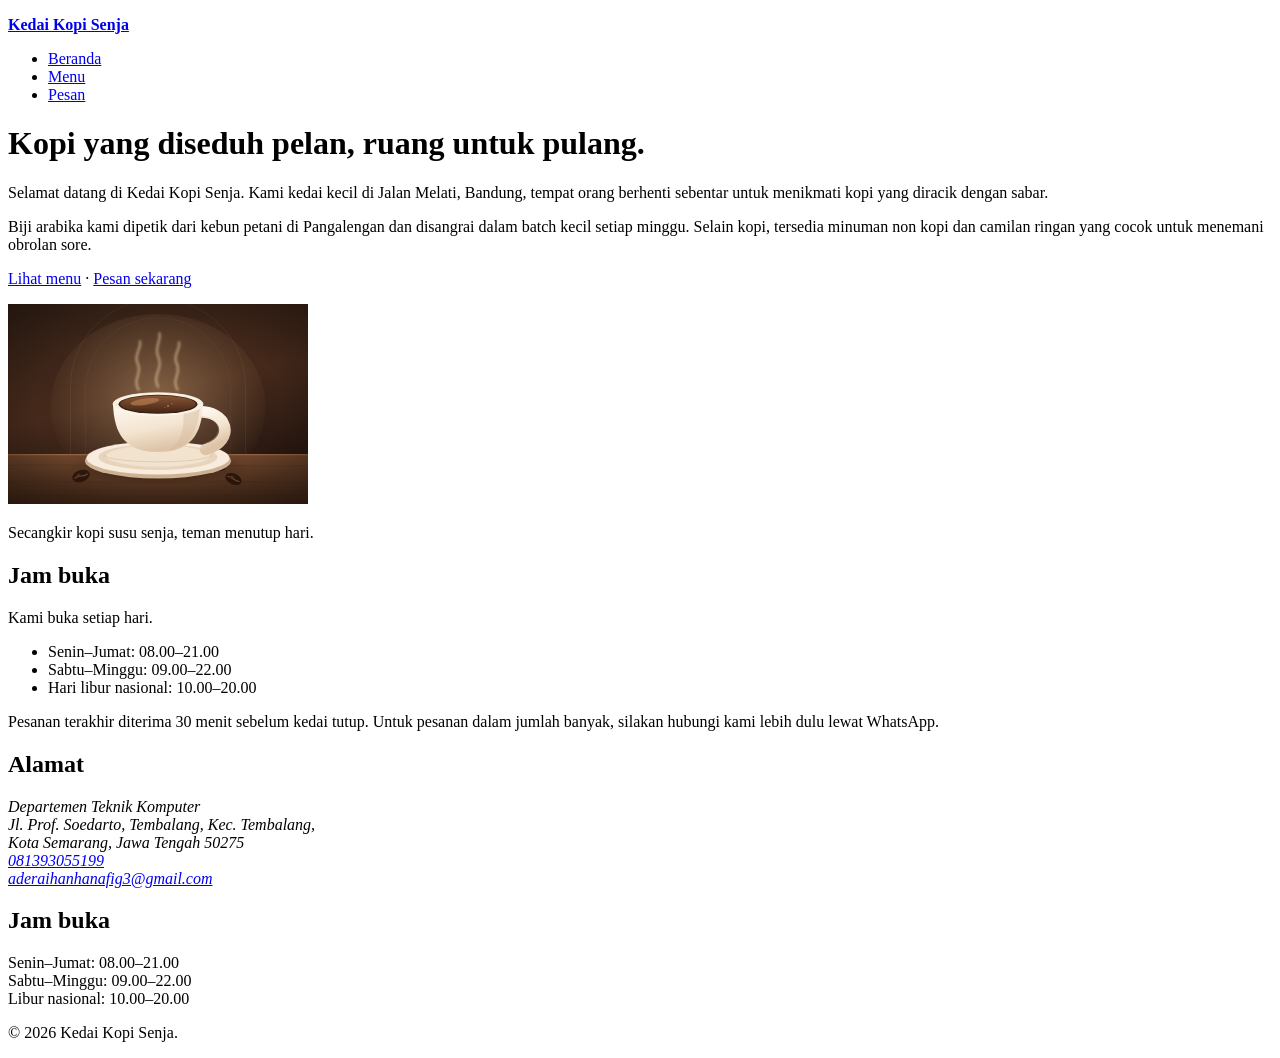
==== index.html @ cc63fb2c "Tugas Minggu 2" ====
<!DOCTYPE html>
<html lang="id">
<head>
  <meta charset="utf-8">
  <meta name="viewport" content="width=device-width, initial-scale=1">
  <meta name="description" content="Kedai Kopi Senja, kedai kopi kecil di Jalan Melati, Bandung. Buka setiap hari dengan kopi arabika Pangalengan.">
  <title>Beranda Kedai Kopi Senja</title>
  <link rel="icon" href="img/logo.svg" type="image/svg+xml">
</head>
<body>
  <header>
    <p><a href="index.html"><strong>Kedai Kopi Senja</strong></a></p>

    <nav aria-label="Navigasi utama">
      <ul>
        <li><a href="index.html" aria-current="page">Beranda</a></li>
        <li><a href="menu.html">Menu</a></li>
        <li><a href="pesan.html">Pesan</a></li>
      </ul>
    </nav>
  </header>

  <main>
    <h1>Kopi yang diseduh pelan, ruang untuk pulang.</h1>

    <p>Selamat datang di Kedai Kopi Senja. Kami kedai kecil di Jalan Melati, Bandung, tempat orang berhenti sebentar untuk menikmati kopi yang diracik dengan sabar.</p>
    <p>Biji arabika kami dipetik dari kebun petani di Pangalengan dan disangrai dalam batch kecil setiap minggu. Selain kopi, tersedia minuman non kopi dan camilan ringan yang cocok untuk menemani obrolan sore.</p>
    <p><a href="menu.html">Lihat menu</a> · <a href="pesan.html">Pesan sekarang</a></p>

    <p><img src="img/kedai-kopi.svg" alt="Ilustrasi cangkir kopi hangat berasap di atas meja kayu, ditemani tiga biji kopi" width="300" height="200"></p>
    <p>Secangkir kopi susu senja, teman menutup hari.</p>
    <section>
      <h2>Jam buka</h2>
      <p>Kami buka setiap hari.</p>
      <ul>
        <li>Senin–Jumat: 08.00–21.00</li>
        <li>Sabtu–Minggu: 09.00–22.00</li>
        <li>Hari libur nasional: 10.00–20.00</li>
      </ul>
      <p>Pesanan terakhir diterima 30 menit sebelum kedai tutup. Untuk pesanan dalam jumlah banyak, silakan hubungi kami lebih dulu lewat WhatsApp.</p>
    </section>
  </main>

  <footer>
    <h2>Alamat</h2>
    <address>
      Departemen Teknik Komputer<br>
      Jl. Prof. Soedarto, Tembalang, Kec. Tembalang,<br>
      Kota Semarang, Jawa Tengah 50275<br>
      <a href="tel:+6281393055199">081393055199</a><br>
      <a href="mailto:aderaihanhanafig3@gmail.com">aderaihanhanafig3@gmail.com</a>
    </address>

    <h2>Jam buka</h2>
    <p>
      Senin–Jumat: 08.00–21.00<br>
      Sabtu–Minggu: 09.00–22.00<br>
      Libur nasional: 10.00–20.00
    </p>

    <p>© 2026 Kedai Kopi Senja.</p>
  </footer>
</body>
</html>
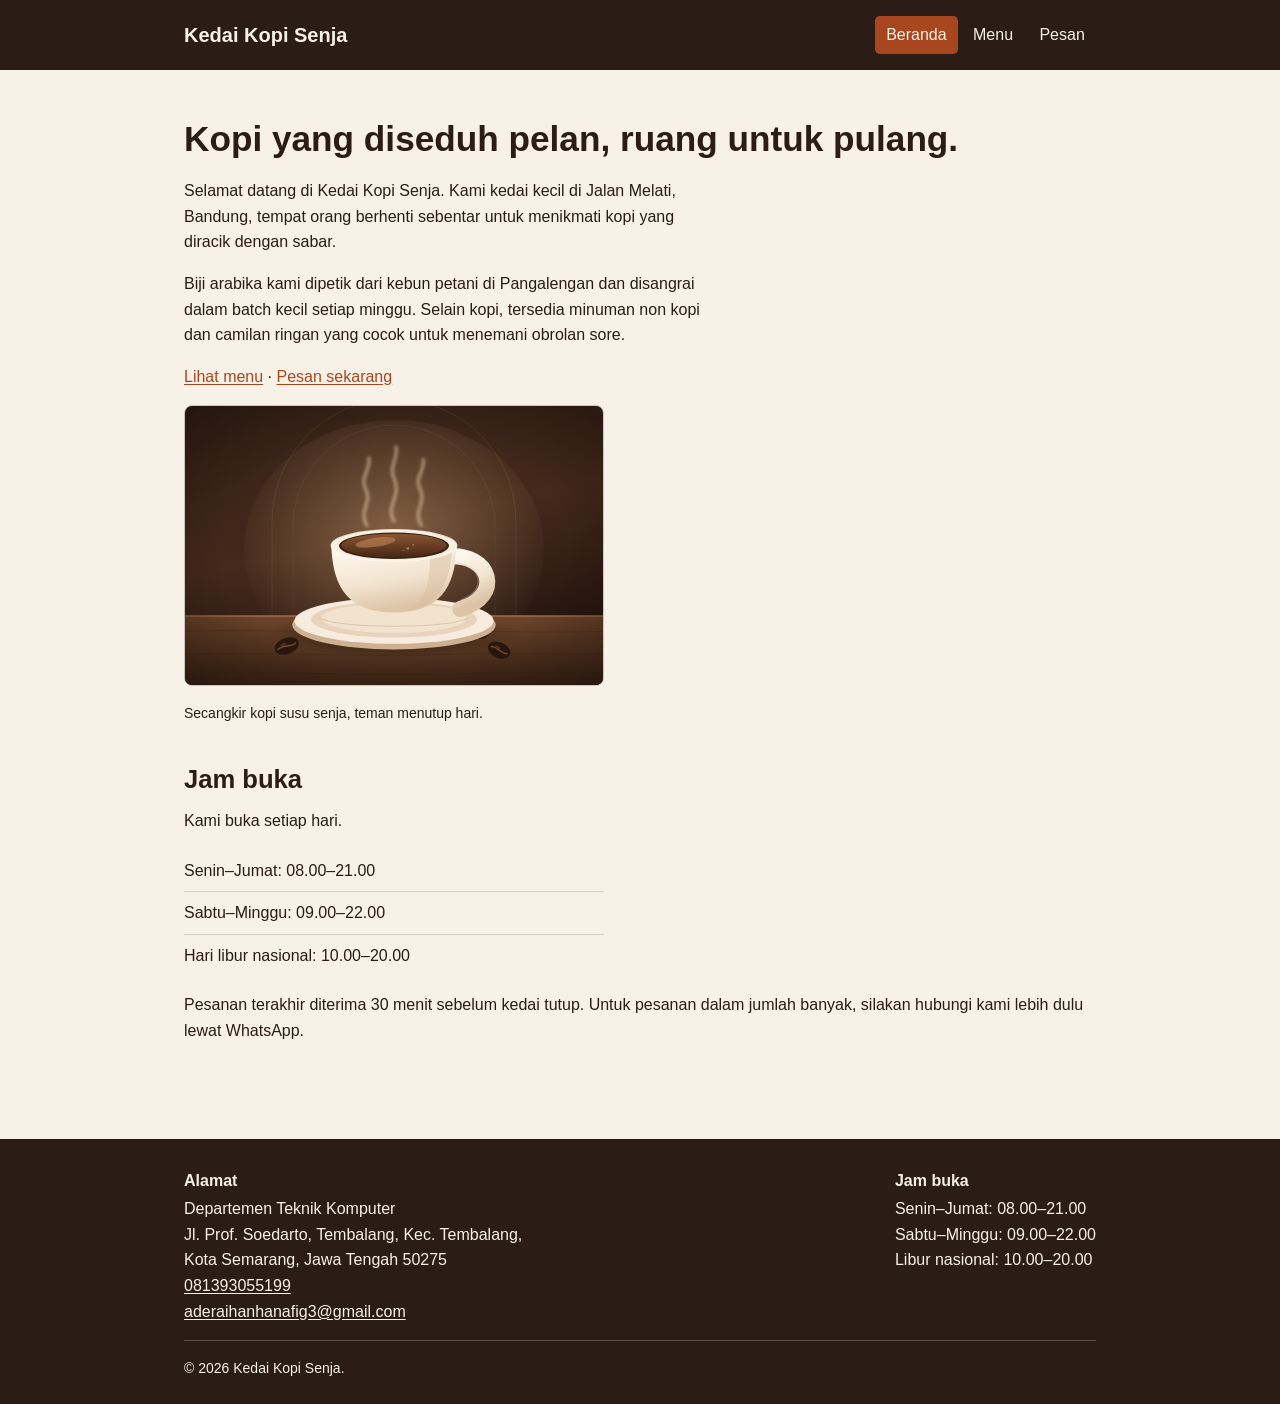
==== commit f7af0fb3: "Tugas Minggu 3" ====
--- a/index.html
+++ b/index.html
@@ -6,33 +6,37 @@
   <meta name="description" content="Kedai Kopi Senja, kedai kopi kecil di Jalan Melati, Bandung. Buka setiap hari dengan kopi arabika Pangalengan.">
   <title>Beranda Kedai Kopi Senja</title>
   <link rel="icon" href="img/logo.svg" type="image/svg+xml">
+  <link rel="stylesheet" href="css/style.css">
 </head>
 <body>
-  <header>
-    <p><a href="index.html"><strong>Kedai Kopi Senja</strong></a></p>
+  <header class="situs-header">
+    <div class="wadah header-dalam">
+      <p class="merek"><a href="index.html">Kedai Kopi Senja</a></p>
 
-    <nav aria-label="Navigasi utama">
-      <ul>
-        <li><a href="index.html" aria-current="page">Beranda</a></li>
-        <li><a href="menu.html">Menu</a></li>
-        <li><a href="pesan.html">Pesan</a></li>
-      </ul>
-    </nav>
+      <nav class="navigasi" aria-label="Navigasi utama">
+        <ul>
+          <li><a href="index.html" aria-current="page">Beranda</a></li>
+          <li><a href="menu.html">Menu</a></li>
+          <li><a href="pesan.html">Pesan</a></li>
+        </ul>
+      </nav>
+    </div>
   </header>
 
-  <main>
+  <main class="wadah">
     <h1>Kopi yang diseduh pelan, ruang untuk pulang.</h1>
 
-    <p>Selamat datang di Kedai Kopi Senja. Kami kedai kecil di Jalan Melati, Bandung, tempat orang berhenti sebentar untuk menikmati kopi yang diracik dengan sabar.</p>
-    <p>Biji arabika kami dipetik dari kebun petani di Pangalengan dan disangrai dalam batch kecil setiap minggu. Selain kopi, tersedia minuman non kopi dan camilan ringan yang cocok untuk menemani obrolan sore.</p>
+    <p class="pendahuluan">Selamat datang di Kedai Kopi Senja. Kami kedai kecil di Jalan Melati, Bandung, tempat orang berhenti sebentar untuk menikmati kopi yang diracik dengan sabar.</p>
+    <p class="pendahuluan">Biji arabika kami dipetik dari kebun petani di Pangalengan dan disangrai dalam batch kecil setiap minggu. Selain kopi, tersedia minuman non kopi dan camilan ringan yang cocok untuk menemani obrolan sore.</p>
     <p><a href="menu.html">Lihat menu</a> · <a href="pesan.html">Pesan sekarang</a></p>
 
-    <p><img src="img/kedai-kopi.svg" alt="Ilustrasi cangkir kopi hangat berasap di atas meja kayu, ditemani tiga biji kopi" width="300" height="200"></p>
-    <p>Secangkir kopi susu senja, teman menutup hari.</p>
-    <section>
+    <p><img class="gambar-kedai" src="img/kedai-kopi.svg" alt="Ilustrasi cangkir kopi hangat berasap di atas meja kayu, ditemani tiga biji kopi" width="300" height="200"></p>
+    <p class="keterangan-gambar">Secangkir kopi susu senja, teman menutup hari.</p>
+
+    <section class="bagian">
       <h2>Jam buka</h2>
       <p>Kami buka setiap hari.</p>
-      <ul>
+      <ul class="daftar-jam">
         <li>Senin–Jumat: 08.00–21.00</li>
         <li>Sabtu–Minggu: 09.00–22.00</li>
         <li>Hari libur nasional: 10.00–20.00</li>
@@ -41,24 +45,30 @@
     </section>
   </main>
 
-  <footer>
-    <h2>Alamat</h2>
-    <address>
-      Departemen Teknik Komputer<br>
-      Jl. Prof. Soedarto, Tembalang, Kec. Tembalang,<br>
-      Kota Semarang, Jawa Tengah 50275<br>
-      <a href="tel:+6281393055199">081393055199</a><br>
-      <a href="mailto:aderaihanhanafig3@gmail.com">aderaihanhanafig3@gmail.com</a>
-    </address>
-
-    <h2>Jam buka</h2>
-    <p>
-      Senin–Jumat: 08.00–21.00<br>
-      Sabtu–Minggu: 09.00–22.00<br>
-      Libur nasional: 10.00–20.00
-    </p>
-
-    <p>© 2026 Kedai Kopi Senja.</p>
+  <footer class="situs-footer">
+    <div class="wadah footer-dalam">
+      <div class="footer-kolom">
+        <h2>Alamat</h2>
+        <address>
+          Departemen Teknik Komputer<br>
+          Jl. Prof. Soedarto, Tembalang, Kec. Tembalang,<br>
+          Kota Semarang, Jawa Tengah 50275<br>
+          <a href="tel:+6281393055199">081393055199</a><br>
+          <a href="mailto:aderaihanhanafig3@gmail.com">aderaihanhanafig3@gmail.com</a>
+        </address>
+      </div>
+      <div class="footer-kolom">
+        <h2>Jam buka</h2>
+        <p>
+          Senin–Jumat: 08.00–21.00<br>
+          Sabtu–Minggu: 09.00–22.00<br>
+          Libur nasional: 10.00–20.00
+        </p>
+      </div>
+    </div>
+    <div class="wadah">
+      <p class="hak-cipta">© 2026 Kedai Kopi Senja.</p>
+    </div>
   </footer>
 </body>
 </html>
--- a/css/style.css
+++ b/css/style.css
@@ -0,0 +1,423 @@
+/* =========================================================
+   Kedai Kopi Senja — CSS bersama untuk tiga halaman
+   Tiga warna utama: coklat tua, krem, dan terakota.
+   ========================================================= */
+
+:root {
+  --teks: #2b1d16;
+  --latar: #f7f1e7;
+  --aksen: #a8471f;
+}
+
+/* Semua element memakai border-box */
+*,
+*::before,
+*::after {
+  box-sizing: border-box;
+}
+
+body {
+  margin: 0;
+  background: var(--latar);
+  color: var(--teks);
+  font-family: Arial, Helvetica, sans-serif;
+  font-size: 1rem;
+  line-height: 1.6;
+}
+
+h1,
+h2,
+h3 {
+  margin: 0 0 0.5em;
+  line-height: 1.2;
+}
+
+h1 {
+  font-size: 1.75rem;
+}
+
+h2 {
+  font-size: 1.35rem;
+}
+
+h3 {
+  font-size: 1.1rem;
+}
+
+p {
+  margin: 0 0 1rem;
+}
+
+a {
+  color: var(--aksen);
+  text-decoration: underline;
+  text-underline-offset: 2px;
+}
+
+a:hover {
+  color: var(--teks);
+}
+
+img {
+  display: block;
+  max-width: 100%;
+  height: auto;
+}
+
+/* Wadah konten: maksimal 960px dan di tengah layar */
+.wadah {
+  width: 100%;
+  max-width: 960px;
+  margin-left: auto;
+  margin-right: auto;
+  padding-left: 1rem;
+  padding-right: 1rem;
+}
+
+/* ---------- Header dan navigasi (Flexbox) ---------- */
+
+.situs-header {
+  background: var(--teks);
+  color: var(--latar);
+}
+
+.header-dalam {
+  display: flex;
+  flex-direction: column;
+  align-items: flex-start;
+  gap: 0.5rem;
+  padding-top: 1rem;
+  padding-bottom: 1rem;
+}
+
+.merek {
+  margin: 0;
+  font-size: 1.25rem;
+  font-weight: 700;
+}
+
+.merek a {
+  color: var(--latar);
+  text-decoration: none;
+}
+
+.merek a:hover {
+  text-decoration: underline;
+  text-decoration-thickness: 2px;
+}
+
+.navigasi ul {
+  display: flex;
+  flex-wrap: wrap;
+  gap: 0.25rem;
+  margin: 0;
+  padding: 0;
+  list-style: none;
+}
+
+.navigasi a {
+  display: block;
+  padding: 0.4rem 0.7rem;
+  border-radius: 0.3rem;
+  color: var(--latar);
+  text-decoration: none;
+}
+
+.navigasi a:hover,
+.navigasi a[aria-current="page"] {
+  background: var(--aksen);
+  color: var(--latar);
+}
+
+/* ---------- Konten utama ---------- */
+
+main.wadah {
+  padding-top: 2rem;
+  padding-bottom: 3rem;
+}
+
+.pendahuluan {
+  max-width: 60ch;
+}
+
+.gambar-kedai {
+  width: 100%;
+  max-width: 420px;
+  border: 1px solid rgba(43, 29, 22, 0.2);
+  border-radius: 0.5rem;
+}
+
+.keterangan-gambar {
+  margin-top: 0.5rem;
+  font-size: 0.875rem;
+}
+
+.bagian {
+  margin-top: 2.5rem;
+}
+
+.daftar-jam {
+  max-width: 420px;
+  margin: 0 0 1rem;
+  padding: 0;
+  list-style: none;
+}
+
+.daftar-jam li {
+  padding: 0.5rem 0;
+  border-bottom: 1px solid rgba(43, 29, 22, 0.15);
+}
+
+.daftar-jam li:last-child {
+  border-bottom: 0;
+}
+
+/* ---------- Kartu menu (Grid) ---------- */
+
+.daftar-menu {
+  display: grid;
+  grid-template-columns: 1fr;
+  gap: 1rem;
+  margin: 0;
+  padding: 0;
+  list-style: none;
+}
+
+.kartu-menu {
+  padding: 1rem;
+  border: 1px solid rgba(43, 29, 22, 0.2);
+  border-radius: 0.5rem;
+}
+
+.kartu-menu:hover {
+  border-color: var(--aksen);
+}
+
+.kartu-menu h3 {
+  margin-bottom: 0.25rem;
+}
+
+.kartu-menu p {
+  margin-bottom: 0.5rem;
+}
+
+.kartu-menu p:last-child {
+  margin-bottom: 0;
+}
+
+.harga {
+  color: var(--aksen);
+  font-weight: 700;
+}
+
+.catatan-menu {
+  margin-top: 1.5rem;
+  padding: 0.75rem 1rem;
+  border-left: 4px solid var(--aksen);
+  border-radius: 0 0.35rem 0.35rem 0;
+}
+
+/* Tombol berbentuk link */
+.tautan-tombol {
+  display: inline-block;
+  padding: 0.65rem 1.2rem;
+  border-radius: 0.35rem;
+  background: var(--aksen);
+  color: var(--latar);
+  font-weight: 700;
+  text-decoration: none;
+}
+
+.tautan-tombol:hover {
+  background: var(--teks);
+  color: var(--latar);
+}
+
+/* ---------- Form pemesanan ---------- */
+
+.form-pesanan {
+  max-width: 640px;
+  margin-top: 1.5rem;
+}
+
+.field {
+  margin: 0 0 1.25rem;
+}
+
+.field > label,
+.field > legend {
+  display: block;
+  margin-bottom: 0.35rem;
+  padding: 0;
+  font-weight: 700;
+}
+
+fieldset.field {
+  padding: 0;
+  border: 0;
+}
+
+input[type="text"],
+input[type="tel"],
+input[type="number"],
+select,
+textarea {
+  width: 100%;
+  max-width: 100%;
+  padding: 0.6rem 0.7rem;
+  border: 1px solid rgba(43, 29, 22, 0.35);
+  border-radius: 0.35rem;
+  background: var(--latar);
+  color: var(--teks);
+  font: inherit;
+}
+
+textarea {
+  min-height: 7rem;
+  resize: vertical;
+}
+
+input[type="radio"] {
+  width: auto;
+  margin: 0;
+  accent-color: var(--aksen);
+}
+
+.pilihan-radio {
+  display: flex;
+  flex-direction: column;
+  gap: 0.5rem;
+}
+
+.opsi-radio {
+  display: flex;
+  align-items: center;
+  gap: 0.5rem;
+}
+
+.opsi-radio label {
+  font-weight: 400;
+}
+
+input:focus,
+select:focus,
+textarea:focus {
+  border-color: var(--aksen);
+  outline: 2px solid var(--aksen);
+  outline-offset: 1px;
+}
+
+.tombol-kirim {
+  padding: 0.7rem 1.5rem;
+  border: 0;
+  border-radius: 0.35rem;
+  background: var(--aksen);
+  color: var(--latar);
+  font: inherit;
+  font-weight: 700;
+  cursor: pointer;
+}
+
+.tombol-kirim:hover {
+  background: var(--teks);
+}
+
+.tombol-kirim:focus {
+  outline: 2px solid var(--teks);
+  outline-offset: 2px;
+}
+
+.aksi-form {
+  margin: 0;
+}
+
+/* ---------- Footer ---------- */
+
+.situs-footer {
+  margin-top: 2rem;
+  background: var(--teks);
+  color: var(--latar);
+}
+
+.footer-dalam {
+  display: flex;
+  flex-direction: column;
+  gap: 1.5rem;
+  padding-top: 2rem;
+  padding-bottom: 1rem;
+}
+
+.footer-kolom h2 {
+  margin-bottom: 0.35rem;
+  font-size: 1rem;
+}
+
+.footer-kolom p,
+.footer-kolom address {
+  margin: 0;
+  font-style: normal;
+}
+
+.footer-kolom a {
+  color: var(--latar);
+}
+
+.footer-kolom a:hover {
+  text-decoration: none;
+}
+
+.hak-cipta {
+  margin: 0;
+  padding-top: 1rem;
+  padding-bottom: 1.5rem;
+  border-top: 1px solid rgba(247, 241, 231, 0.25);
+  font-size: 0.875rem;
+}
+
+/* ---------- Tablet dan desktop (mobile first) ---------- */
+
+@media (min-width: 600px) {
+  .wadah {
+    padding-left: 1.5rem;
+    padding-right: 1.5rem;
+  }
+
+  .header-dalam {
+    flex-direction: row;
+    align-items: center;
+    justify-content: space-between;
+  }
+
+  h1 {
+    font-size: 2.2rem;
+  }
+
+  h2 {
+    font-size: 1.6rem;
+  }
+
+  main.wadah {
+    padding-top: 3rem;
+  }
+
+  .daftar-menu {
+    grid-template-columns: repeat(2, minmax(0, 1fr));
+  }
+
+  .pilihan-radio {
+    flex-direction: row;
+    gap: 1.5rem;
+  }
+
+  .footer-dalam {
+    flex-direction: row;
+    justify-content: space-between;
+    gap: 3rem;
+  }
+}
+
+@media (min-width: 960px) {
+  .daftar-menu {
+    grid-template-columns: repeat(3, minmax(0, 1fr));
+  }
+}
